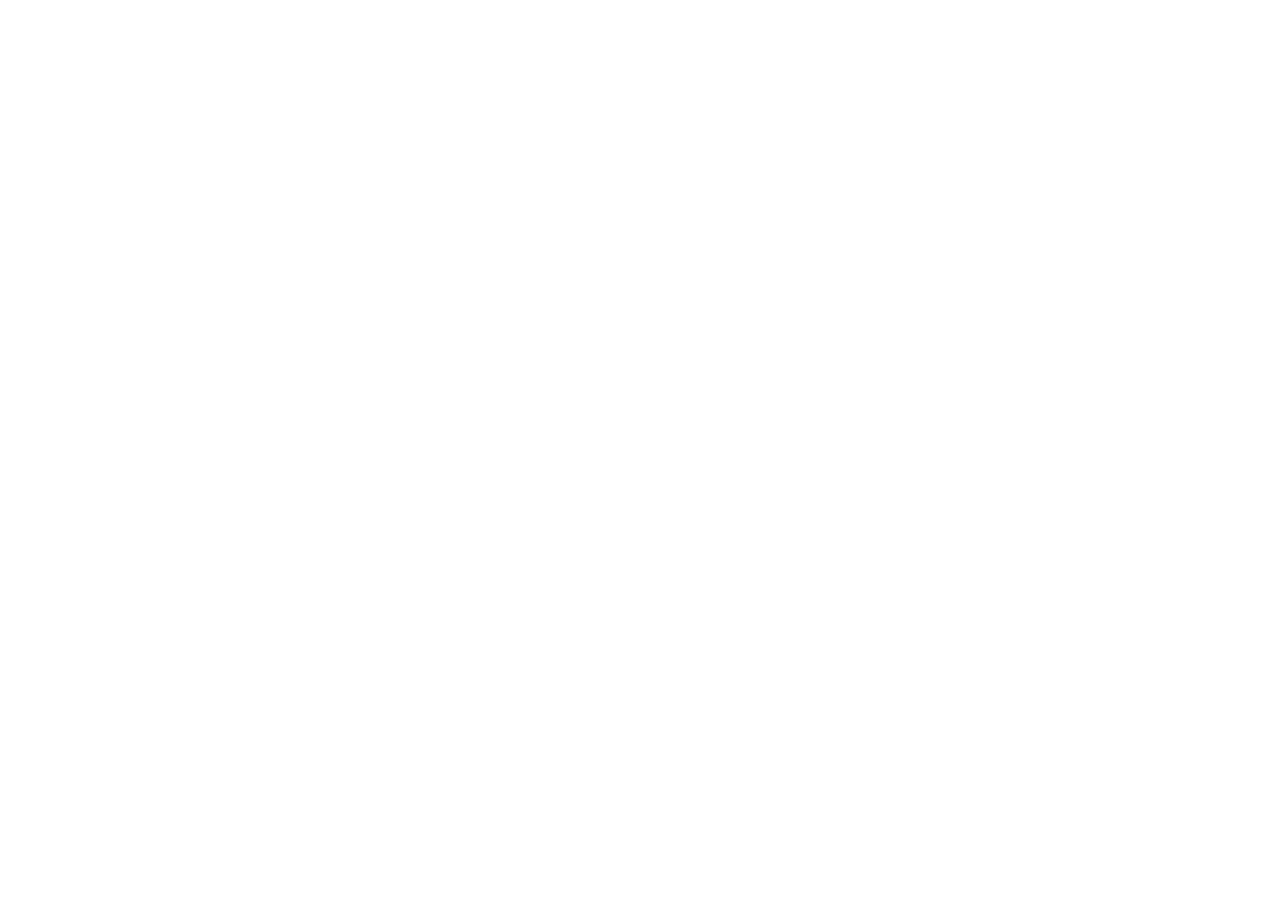
==== index.html @ 148098ae "Criei a pagina principal" ====
<!DOCTYPE html>
<html lang="pt-br">
<head>
    <meta charset="UTF-8">
    <meta http-equiv="X-UA-Compatible" content="IE=edge">
    <meta name="viewport" content="width=device-width, initial-scale=1.0">
    <link rel="shortcut icon" href="favicon.ico" type="image/x-icon">
    <title>Projeto Redes Sociais</title>
</head>
<body>
    
</body>
</html>
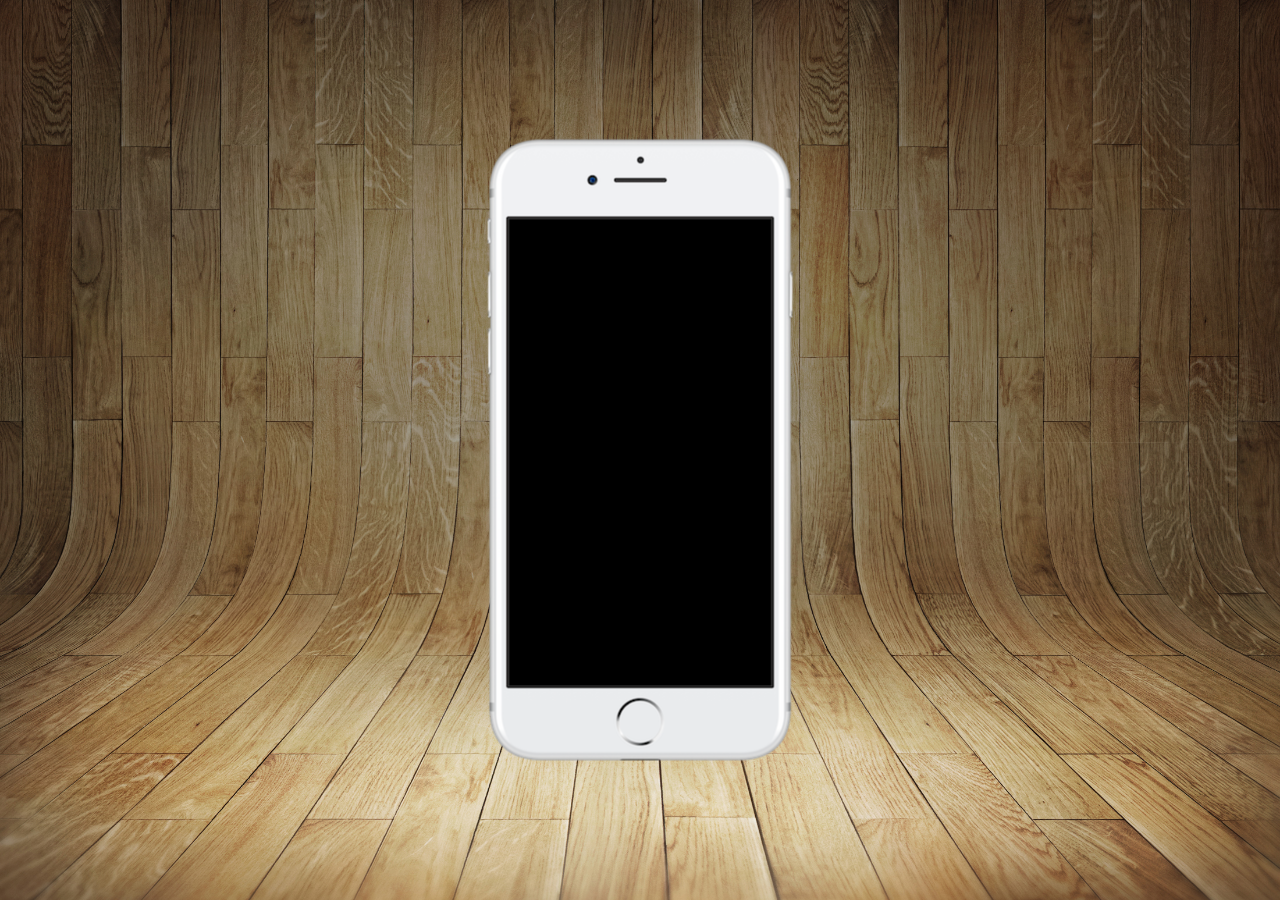
==== commit 917e303b: "section concluído" ====
--- a/index.html
+++ b/index.html
@@ -5,9 +5,17 @@
     <meta http-equiv="X-UA-Compatible" content="IE=edge">
     <meta name="viewport" content="width=device-width, initial-scale=1.0">
     <link rel="shortcut icon" href="favicon.ico" type="image/x-icon">
+    <link rel="stylesheet" href="estilos/style.css">
     <title>Projeto Redes Sociais</title>
 </head>
 <body>
-    
+    <main>
+        <section id="telefone">
+
+        </section>
+        <section id="redes-sociais">
+
+        </section>
+    </main>
 </body>
 </html>--- a/estilos/style.css
+++ b/estilos/style.css
@@ -0,0 +1,38 @@
+@charset "UTF-8";
+
+* {
+    margin: 0px;
+    padding: opx;
+    font-family: Arial, Helvetica, sans-serif;
+}
+
+html, body {
+    height: 100vh;
+    width: 100vw;
+    background-color: black;
+}
+
+body {
+    background: url('../imagens/fundo-madeira.jpg') no-repeat top center;
+    background-size: cover;
+    background-attachment: fixed;
+}
+
+main {
+    position: relative;
+    height: 100vh;
+}
+
+section#telefone { 
+
+    /* Conjunto para posicionar o section no centro da tela*/
+    position: absolute; 
+    top: 50%;
+    left: 50%;
+    transform: translate( -50%, -50%);
+
+    /* Regra para definir altura e tamanho etc...*/
+    height: 627px;
+    width: 311px;
+    background: url('../imagens/frame-iphone.png') no-repeat;
+}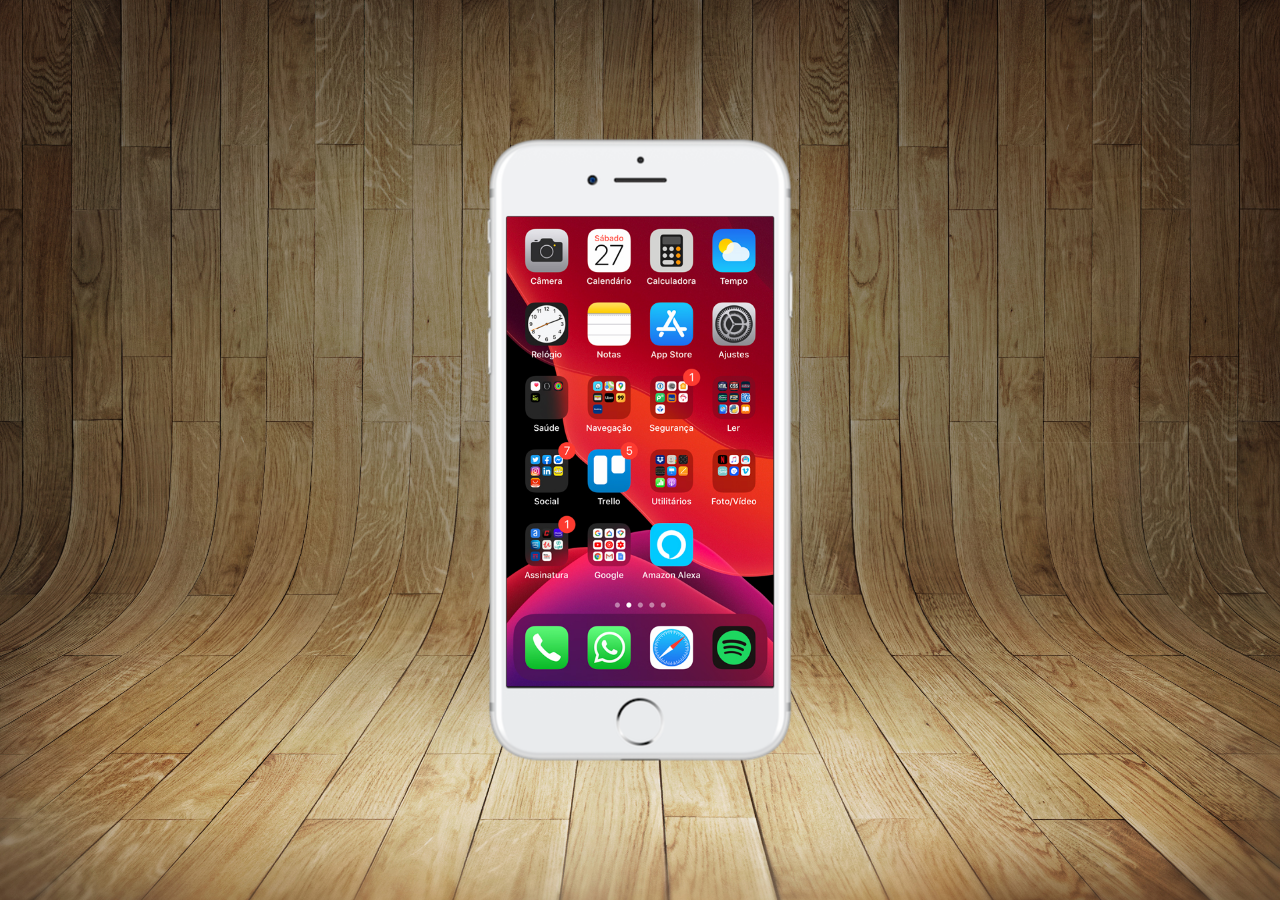
==== commit 9fa1dc59: "Criei a tela home" ====
--- a/index.html
+++ b/index.html
@@ -11,7 +11,7 @@
 <body>
     <main>
         <section id="telefone">
-
+            <iframe src="home.html" name="tela" id="tela" frameborder="0"></iframe>
         </section>
         <section id="redes-sociais">
 
--- a/estilos/style.css
+++ b/estilos/style.css
@@ -35,4 +35,12 @@
     height: 627px;
     width: 311px;
     background: url('../imagens/frame-iphone.png') no-repeat;
+}
+
+iframe#tela {
+    position: relative;
+    top: 80px;
+    left: 22px;
+    width: 267px;
+    height: 470px;
 }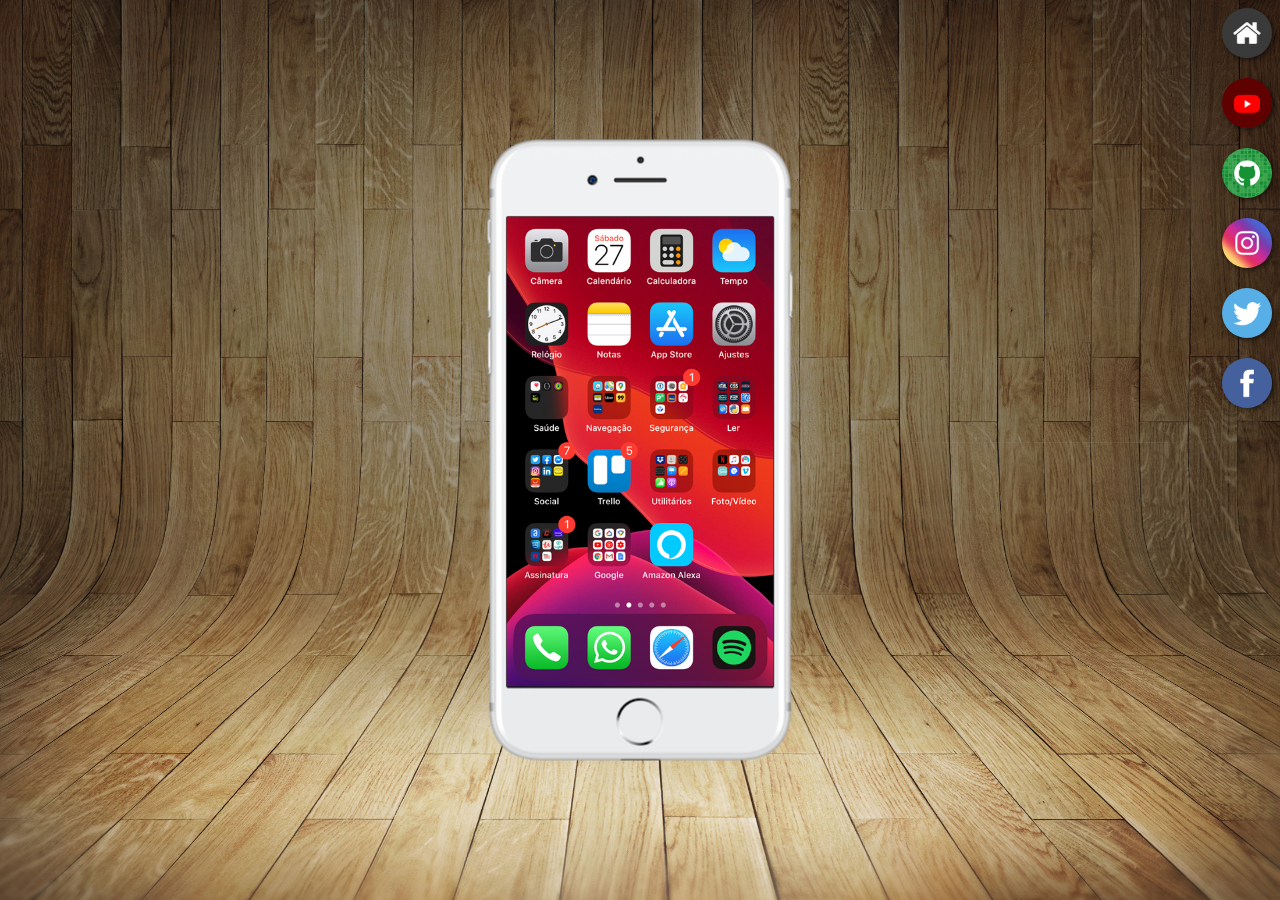
==== commit 4e58f55e: "criei os botôes na lateral" ====
--- a/index.html
+++ b/index.html
@@ -11,10 +11,17 @@
 <body>
     <main>
         <section id="telefone">
-            <iframe src="home.html" name="tela" id="tela" frameborder="0"></iframe>
+            <iframe src="home.html" name="tela" id="tela" frameborder="0">
+                Seu navegador não é compatível
+            </iframe>
         </section>
         <section id="redes-sociais">
-
+                <a href="#" target="tela"></a><img src="imagens/logo-home.jpg" alt="home"><br>
+                <a href="#" target="tela"></a><img src="imagens/logo-youtube.jpg" alt="youtube"><br>
+                <a href="#" target="tela"></a><img src="imagens/logo-github.jpg" alt="github"><br>
+                <a href="#" target="tela"></a><img src="imagens/logo-instagram.jpg" alt="instagram"><br>
+                <a href="#" target="tela"></a><img src="imagens/logo-twitter.jpg" alt="twitter"><br>
+                <a href="#" target="tela"></a><img src="imagens/logo-facebook.jpg" alt="facebook"><br>
         </section>
     </main>
 </body>
--- a/estilos/style.css
+++ b/estilos/style.css
@@ -43,4 +43,24 @@
     left: 22px;
     width: 267px;
     height: 470px;
-}+}
+
+section#redes-sociais {
+    text-align: right;   
+}
+
+section#redes-sociais img {
+    width: 50px;
+    border-radius: 50%;
+    margin: 8px;
+    box-shadow: 2px 2px 5px rgba(0, 0, 0, 0.534);
+    box-sizing: border-box; /* Para a borda não mexer com os demais intens*/
+}
+
+#redes-sociais img:hover {
+    border: 2px solid rgba(255, 255, 255, 0.568);
+    transform: translate(-3px, -3px); /* Para o movimento a esqueda e para cima*/
+    box-shadow: 5px 5px 10px rgba(0, 0, 0, 0.479); /* Para a sombra acompanhar o movimento*/
+    transition: trasnform 0.5s, border .2s; /* Para controlar o tempo de resposta do transform e do border*/
+}
+
